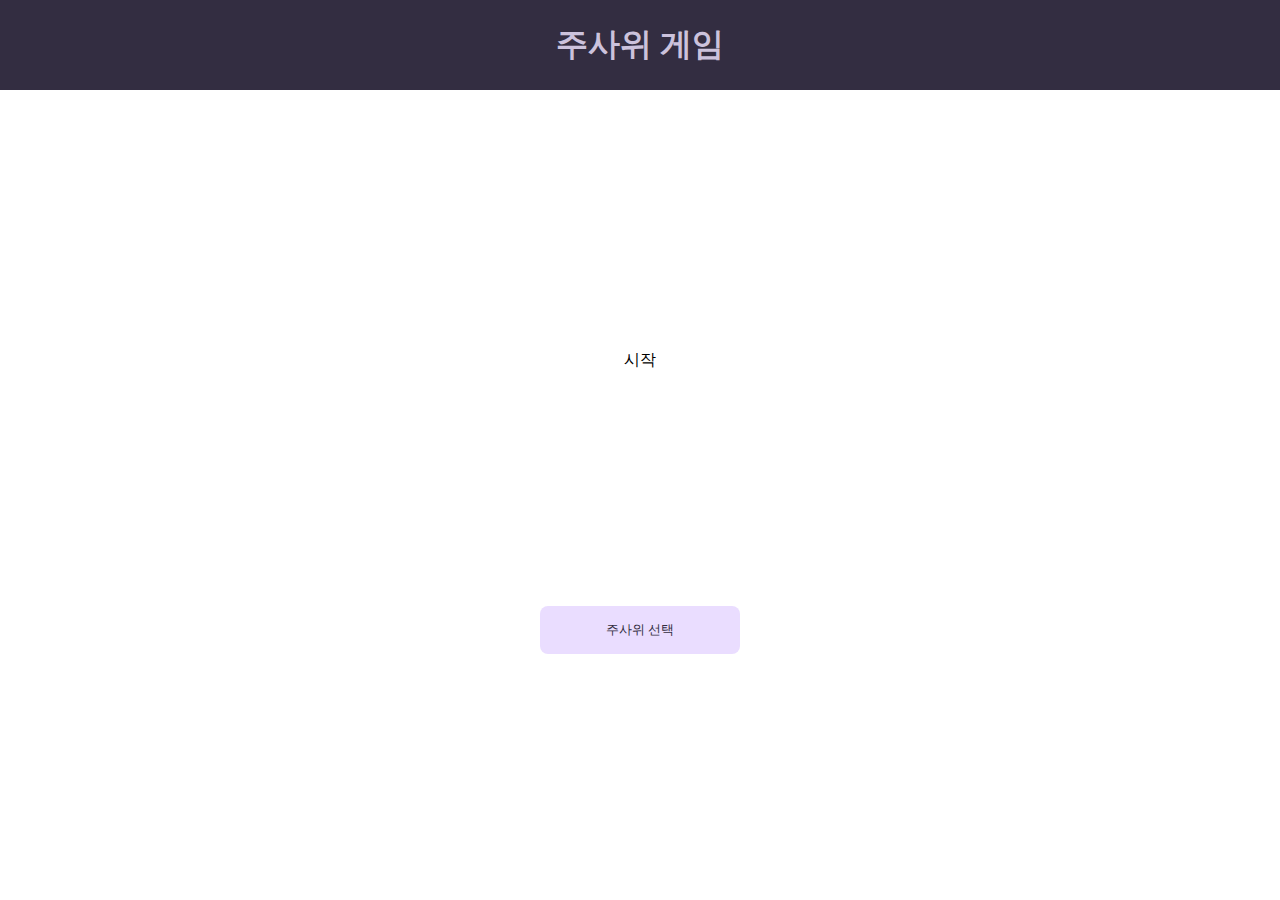
==== mission.html @ 63e2bf5f "p0439" ====
<!DOCTYPE html>
<html lang="ko">
<head>
    <meta charset="UTF-8">
    <meta http-equiv="X-UA-Compatible" content="IE=edge">
    <meta name="viewport" content="width=device-width, initial-scale=1.0">
    <title>주사위 게임</title>
    <link rel="stylesheet" href="./styles/mission.css">
    <script src="./scripts/misson.js"></script>
</head>
<body>
   <header>
    <h1>
        주사위 게임
    </h1>

   </header>
   <main id="content">
       <section id="s1">시작</section>
       <section id="s2">
          <button onclick="showDice();">
               주사위 선택</button>
     </section>
   </main>
</body>
</html>
---- styles/mission.css ----
*{
     margin: 0px;
     padding: 0px;
 }
 header{
     width: 100%;
     height: 10vh;/*vh 높이의 상대적 비율*/
     background-color: #332D41;/*https://m3.material.io/theme-builder#/custom 참고*/
     color: #CCC2DC;
     display: flex;/*display: flex flexbox속성을 주는 것*/
     justify-content: center; /*justify-content 속성은 플렉스 요소의 수평 방향 정렬 방식을 설정*/
     align-items: center;
 }
 
 main {
     width: 100%;
     height: 90vh;
     display: flex;
     flex-direction: column;/*박스 아래로 떨어지게*/
     justify-content: center;
     align-items: center;
 }
 
 button {
     margin: 1vh;
     width: 50vw;
     max-width: 200px;
     background-color: #EADDFF;
     border: none;
     border-radius: 8px;
     padding: 15px 32px;
     text-align: center;
     text-decoration: none;
     cursor: pointer;
     color: #332D41;
 
 }
 
 button:active, button:hover {
     background-color: #332D41;
     color: #EADDFF;
 }

section{
     width : 50%;
     height: 30vh;
     display: flex;
     align-items: center;
     justify-content: center;
}
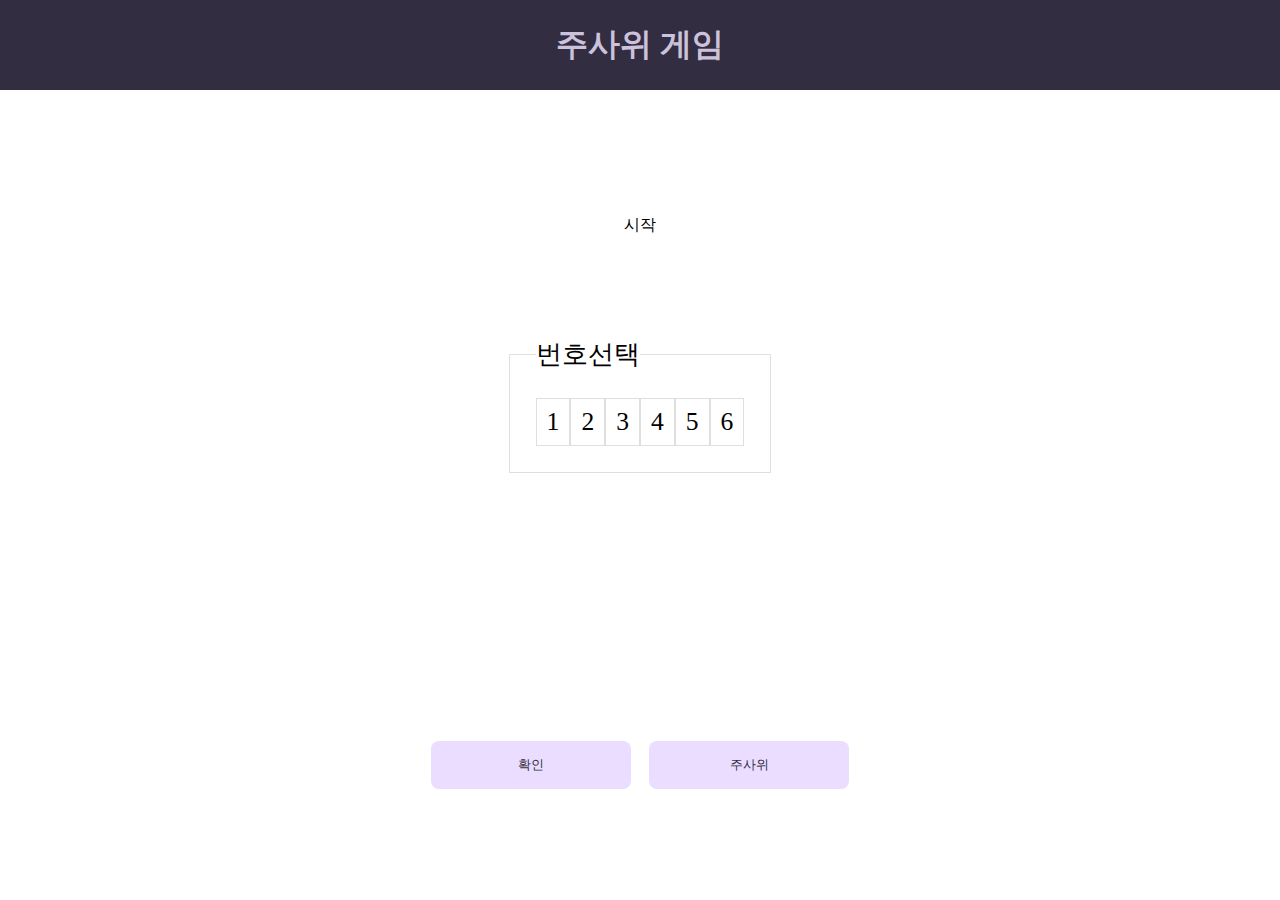
==== commit be970336: "p0541" ====
--- a/mission.html
+++ b/mission.html
@@ -18,9 +18,28 @@
    <main id="content">
        <section id="s1">시작</section>
        <section id="s2">
-          <button onclick="showDice();">
-               주사위 선택</button>
+        <form name="form1" id="form1">
+       <fieldset>
+        <legend>번호선택</legend>
+       <input type="radio" name="r1" id ="r1" value="r1"> <label for="r1"> 1</label>
+       <input type="radio" name="r1" id ="r2" value="r2"> <label for="r1"> 2</label>
+       <input type="radio" name="r1" id ="r3" value="r3"> <label for="r1"> 3</label>
+       <input type="radio" name="r1" id ="r4" value="r4"> <label for="r1"> 4</label>
+       <input type="radio" name="r1" id ="r5" value="r5"> <label for="r1"> 5</label>
+       <input type="radio" name="r1" id ="r6" value="r6"> <label for="r1"> 6</label>
+       
+       </fieldset>
+    </form>
+    </section>
+       <section id="s3">
+       
+   </section>
+       <section id="s4">
+           <button id="bt1" onclick="selctDice();">확인</button>
+           <button id="bt2" onclick="showDice();">주사위</button>
      </section>
+     
+     
    </main>
 </body>
 </html>--- a/styles/mission.css
+++ b/styles/mission.css
@@ -41,10 +41,45 @@
      color: #EADDFF;
  }
 
-section{
-     width : 50%;
-     height: 30vh;
-     display: flex;
-     align-items: center;
-     justify-content: center;
+section {
+    width : 50%;
+    height: 20vh;
+    display: flex;
+    justify-content: center;
+    align-items: center; 
+}
+
+
+/*radio
+/* Labels for checked inputs */
+input:checked + label {
+    color: red;
+  }
+
+/* Radio element, when checked */
+input[type="radio"] {
+    display: none;
+}
+input[type="radio"] + label {
+    display: inline-block;
+    padding: 8px 10px;
+    border: 1px solid #dfdfdf;
+    background-color: #ffffff;
+    text-align: center;
+    cursor: pointer;
+}
+
+input[type="radio"]:checked + label {
+    background-color: #113a6b;
+    color: #ffffff;
+}
+
+fieldset {
+    width: 60%; 
+    padding: 2vw 2vw;
+    font-size: 2vw;
+    border: 1px solid #dfdfdf;
+    display: flex;
+    justify-content: center;
+    align-items: center;
 }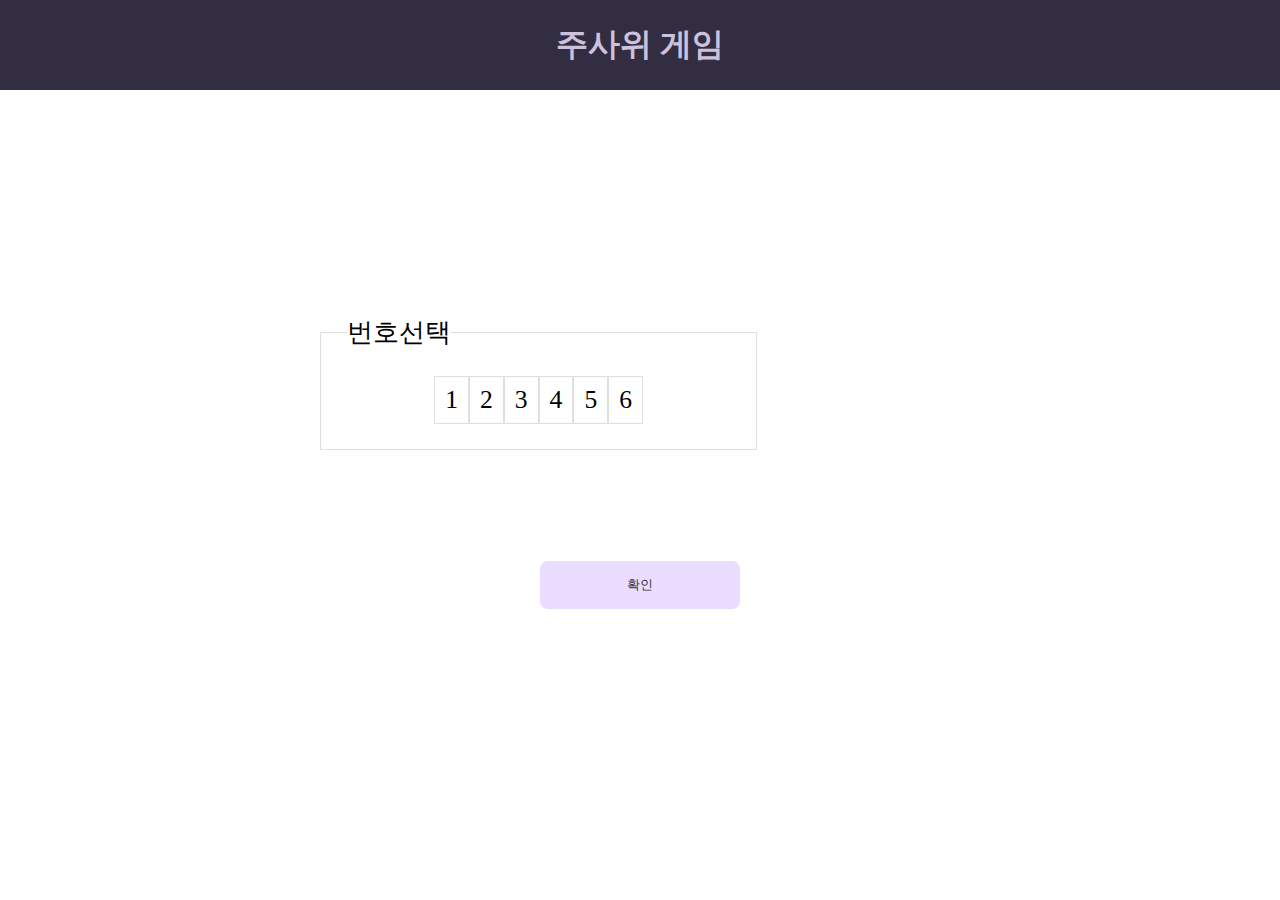
==== commit 63064e65: "p0550" ====
--- a/mission.html
+++ b/mission.html
@@ -22,11 +22,11 @@
        <fieldset>
         <legend>번호선택</legend>
        <input type="radio" name="r1" id ="r1" value="r1"> <label for="r1"> 1</label>
-       <input type="radio" name="r1" id ="r2" value="r2"> <label for="r1"> 2</label>
-       <input type="radio" name="r1" id ="r3" value="r3"> <label for="r1"> 3</label>
-       <input type="radio" name="r1" id ="r4" value="r4"> <label for="r1"> 4</label>
-       <input type="radio" name="r1" id ="r5" value="r5"> <label for="r1"> 5</label>
-       <input type="radio" name="r1" id ="r6" value="r6"> <label for="r1"> 6</label>
+       <input type="radio" name="r1" id ="r2" value="r2"> <label for="r2"> 2</label>
+       <input type="radio" name="r1" id ="r3" value="r3"> <label for="r3"> 3</label>
+       <input type="radio" name="r1" id ="r4" value="r4"> <label for="r4"> 4</label>
+       <input type="radio" name="r1" id ="r5" value="r5"> <label for="r5"> 5</label>
+       <input type="radio" name="r1" id ="r6" value="r6"> <label for="r6"> 6</label>
        
        </fieldset>
     </form>
